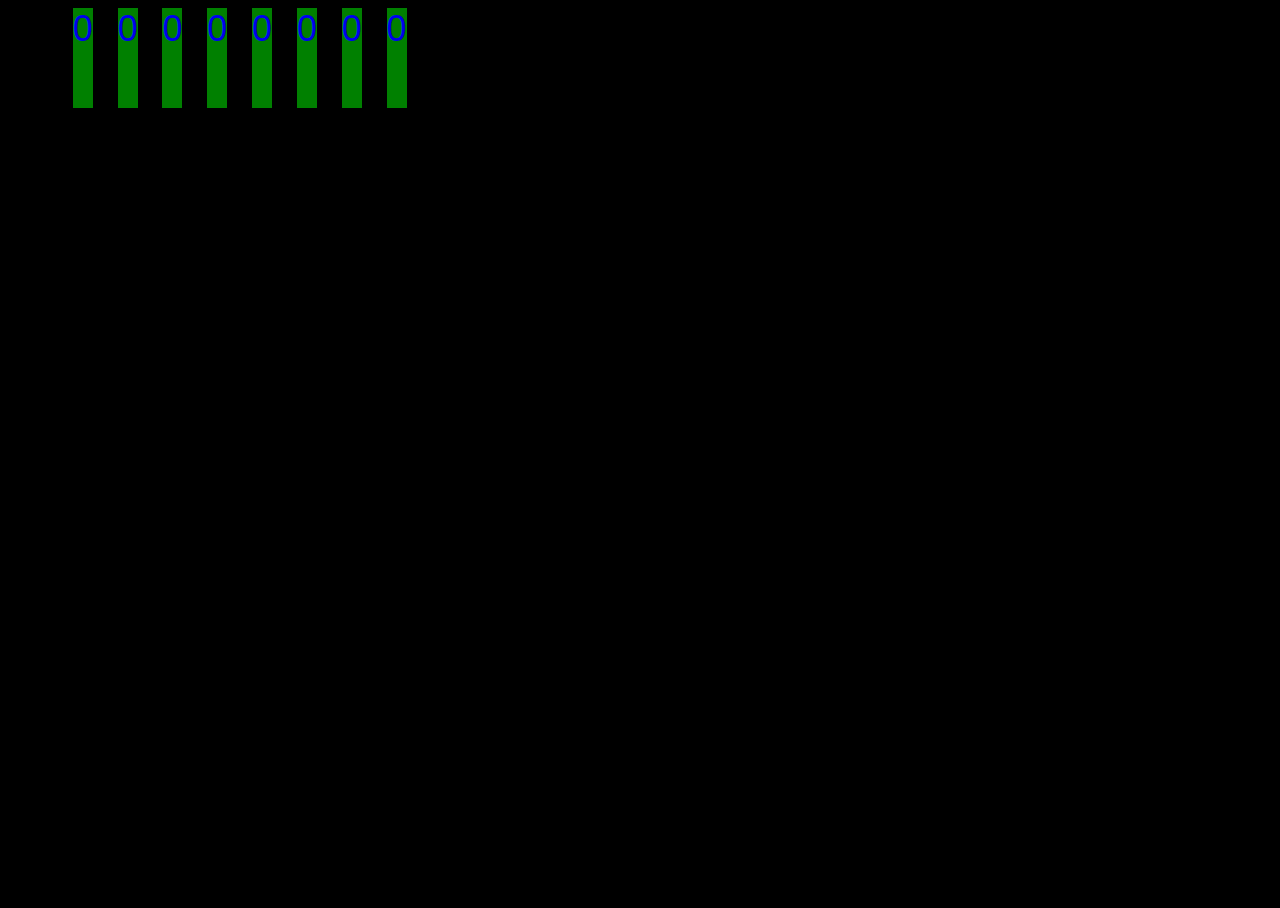
==== simple-binary-number.html @ 307d3a4f "feature(*) init project" ====
<html>
    <head>
        <title>Simple Binary Number</title>
        <style>
        	html,
            body {
                width: 100%;
                height: 100%;
                outline: none;
            }

            body {
                background-color: black;
            }

            .pl {
			    height : 100px;
			    position : relative;
			    margin-top : 0px;
			    margin-left : 0px;
				overflow: hidden;
			    text-align: center;
			}
			.pl ul {
			    margin-top : 0px;
			}
			.pl ul li {
				float: left;
				list-style-type: none;
			    margin-left : 2%;
			}
			.pl ul a {
			    display: block;
			    height: 100px;
				font: lighter 36px "Helvetica Neue", Arial, Helvetica, Geneva, sans-serif;
				text-decoration: none;
				-webkit-transition: margin .4s ease-in-out;
				-moz-transition: margin .4s ease-in-out;
				-o-transition: margin .4s ease-in-out;
				-ms-transition: margin .4s ease-in-out;
				transition: margin .4s ease-in-out;
			}
			.pta ul li {
			    height: 100px;
				min-width:15px;
				width:29%;
				text-align:center;
			}
			.pta ul a {
				text-align:center;
				font: lighter 36px "Helvetica Neue", Arial, Helvetica, Geneva, sans-serif;
				text-decoration: none;
			}

			.pl ul a.zero {
			    min-width: 20%;
				width:100%;
				background: green;
			}

			.pl ul a.one {	
			    min-width: 20%;
				width:100%;
				background: red;
			}
			
			.pl ul li.active {
				animation: active 2s 0s;
				margin-top: -100px;
			}

			.pl ul li.inactive {
				animation: inactive 2s 0s;
				margin-top: 0px;
			}

			@keyframes active {
                0%, 50% {
                    margin-top: -50px;
                }
                50%, 100% {
                    margin-top: -100px;
                }
            }

            @keyframes inactive {
                0%, 50% {
                    margin-top: -50px;
                }
                50%, 100% {
                    margin-top: 0px;
                }
            }

        </style>
        <script type="text/javascript">
        	var number = 0;

        	function check(element) {
			  	if (element == null || element == 'undefined') return;

				console.log(element.classList);
				if (element.classList.contains("active")) {
					element.classList.remove("active");
					element.classList.add("inactive");

					let power = element.id;
					number -= Math.pow(2, power - 1);
				} else {
					element.classList.add("active");
					element.classList.remove("inactive");

					let power = element.id;
					number += Math.pow(2, power - 1);
				}
			  	console.log(element.classList);

			  	console.log(number);

			}
        </script>
    </head>
    <body>
    	<div class="pl">
    		<ul>
				<li id="8" onclick="check(this)">
					<a href="#" class="zero">0</a>
					<a href="#" class="one">1</a>
				</li>
				<li id="7" onclick="check(this)">
					<a href="#" class="zero">0</a>
					<a href="#" class="one">1</a>
				</li>
				<li id="6" onclick="check(this)">
					<a href="#" class="zero">0</a>
					<a href="#" class="one">1</a>
				</li>
				<li id="5" onclick="check(this)">
					<a href="#" class="zero">0</a>
					<a href="#" class="one">1</a>
				</li>
				<li id="4" onclick="check(this)">
					<a href="#" class="zero">0</a>
					<a href="#" class="one">1</a>
				</li>
				<li id="3" onclick="check(this)">
					<a href="#" class="zero">0</a>
					<a href="#" class="one">1</a>
				</li>
				<li id="2" onclick="check(this)">
					<a href="#" class="zero">0</a>
					<a href="#" class="one">1</a>
				</li>
				<li id="1" onclick="check(this)">
					<a href="#" class="zero">0</a>
					<a href="#" class="one">1</a>
				</li>
			</ul>
    	</div>
    </body>
</html>
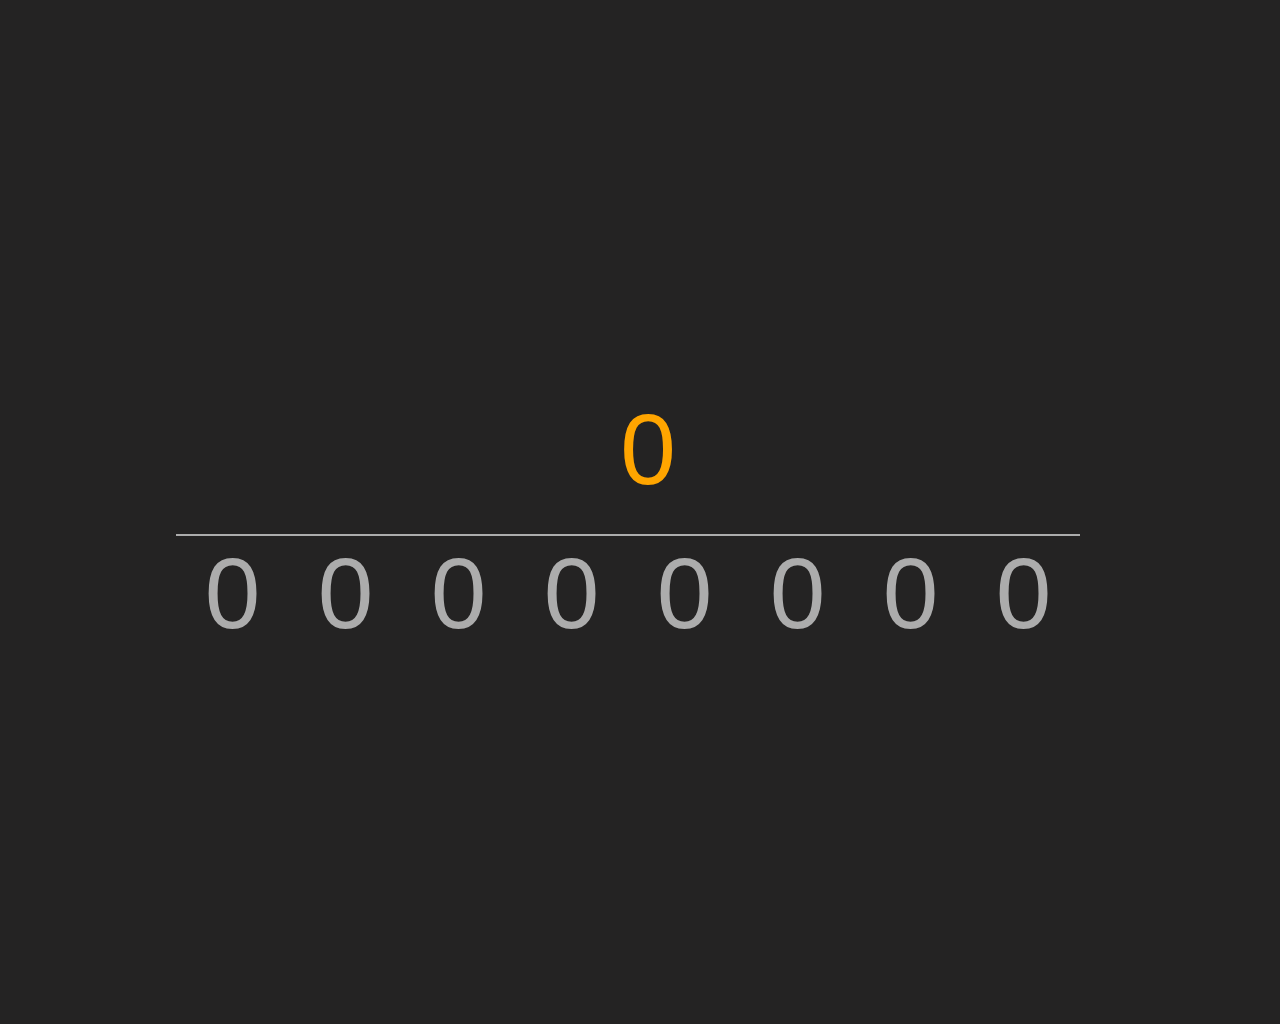
==== commit 682f1a31: "feature(simple-binary-number.html) first initial commit" ====
--- a/simple-binary-number.html
+++ b/simple-binary-number.html
@@ -4,69 +4,80 @@
         <style>
         	html,
             body {
-                width: 100%;
-                height: 100%;
+                width: max(128px, 100%);
+                height: max(1024px, 100%);
                 outline: none;
             }
 
             body {
-                background-color: black;
+                background: rgb(36, 35, 35);
             }
 
-            .pl {
-			    height : 100px;
-			    position : relative;
-			    margin-top : 0px;
-			    margin-left : 0px;
+			.pl {
+				position : relative;
+				top: 50%;
+				left: 50%;
+				margin-left : -512;
+				height: 128px;
+				width: 1024;
 				overflow: hidden;
-			    text-align: center;
+			    
 			}
-			.pl ul {
+
+			#decimal {
+			    margin-top : -128px;
+			}
+
+			#binary {
 			    margin-top : 0px;
 			}
+
+			.pl ul {
+				position : relative;
+			    height: 100%;
+				width: 100%
+			}
+
 			.pl ul li {
+				border: none;
+				margin-left: 0;
+				position : relative;
+				height: 256px;
+				width: 113px;
 				float: left;
 				list-style-type: none;
-			    margin-left : 2%;
 			}
+
+			.pl ul a, #decimal {
+				text-align: center;
+				font: lighter 100px "Helvetica Neue", Arial, Helvetica, Geneva, sans-serif;
+				text-decoration: none;
+				color: #ffa500;
+			}
+
 			.pl ul a {
+				border: none;
+				position : relative;
+				margin-top: 0px;
+				margin-left: 0px;
+				height: 128px;
+				width: 100%;
 			    display: block;
-			    height: 100px;
-				font: lighter 36px "Helvetica Neue", Arial, Helvetica, Geneva, sans-serif;
-				text-decoration: none;
-				-webkit-transition: margin .4s ease-in-out;
-				-moz-transition: margin .4s ease-in-out;
-				-o-transition: margin .4s ease-in-out;
-				-ms-transition: margin .4s ease-in-out;
-				transition: margin .4s ease-in-out;
-			}
-			.pta ul li {
-			    height: 100px;
-				min-width:15px;
-				width:29%;
-				text-align:center;
-			}
-			.pta ul a {
-				text-align:center;
-				font: lighter 36px "Helvetica Neue", Arial, Helvetica, Geneva, sans-serif;
-				text-decoration: none;
 			}
 
 			.pl ul a.zero {
-			    min-width: 20%;
-				width:100%;
-				background: green;
+				box-shadow: 0 -2px 0 0px rgb(172, 172, 172);
+				color: rgb(172, 172, 172);
 			}
 
 			.pl ul a.one {	
-			    min-width: 20%;
-				width:100%;
-				background: red;
+				box-shadow: 0 -2px 0 0px #ffa500;
+				color: #ffa500;
 			}
 			
 			.pl ul li.active {
 				animation: active 2s 0s;
-				margin-top: -100px;
+				margin-top: -128px;
 			}
 
 			.pl ul li.inactive {
@@ -76,16 +87,16 @@
 
 			@keyframes active {
                 0%, 50% {
-                    margin-top: -50px;
+                    margin-top: -64px;
                 }
                 50%, 100% {
-                    margin-top: -100px;
+                    margin-top: -128px;
                 }
             }
 
             @keyframes inactive {
                 0%, 50% {
-                    margin-top: -50px;
+                    margin-top: -64px;
                 }
                 50%, 100% {
                     margin-top: 0px;
@@ -99,7 +110,6 @@
         	function check(element) {
 			  	if (element == null || element == 'undefined') return;
 
-				console.log(element.classList);
 				if (element.classList.contains("active")) {
 					element.classList.remove("active");
 					element.classList.add("inactive");
@@ -113,15 +123,17 @@
 					let power = element.id;
 					number += Math.pow(2, power - 1);
 				}
-			  	console.log(element.classList);
-
-			  	console.log(number);
-
+				
+				let decimalView = document.getElementById("decimal");
+				if (decimalView == null || decimalView == 'undefined') return;
+				
+				decimalView.innerText = number;
 			}
         </script>
     </head>
     <body>
-    	<div class="pl">
+		<div id="decimal" class = "pl">0</div>
+    	<div id="binary" class = "pl">
     		<ul>
 				<li id="8" onclick="check(this)">
 					<a href="#" class="zero">0</a>
